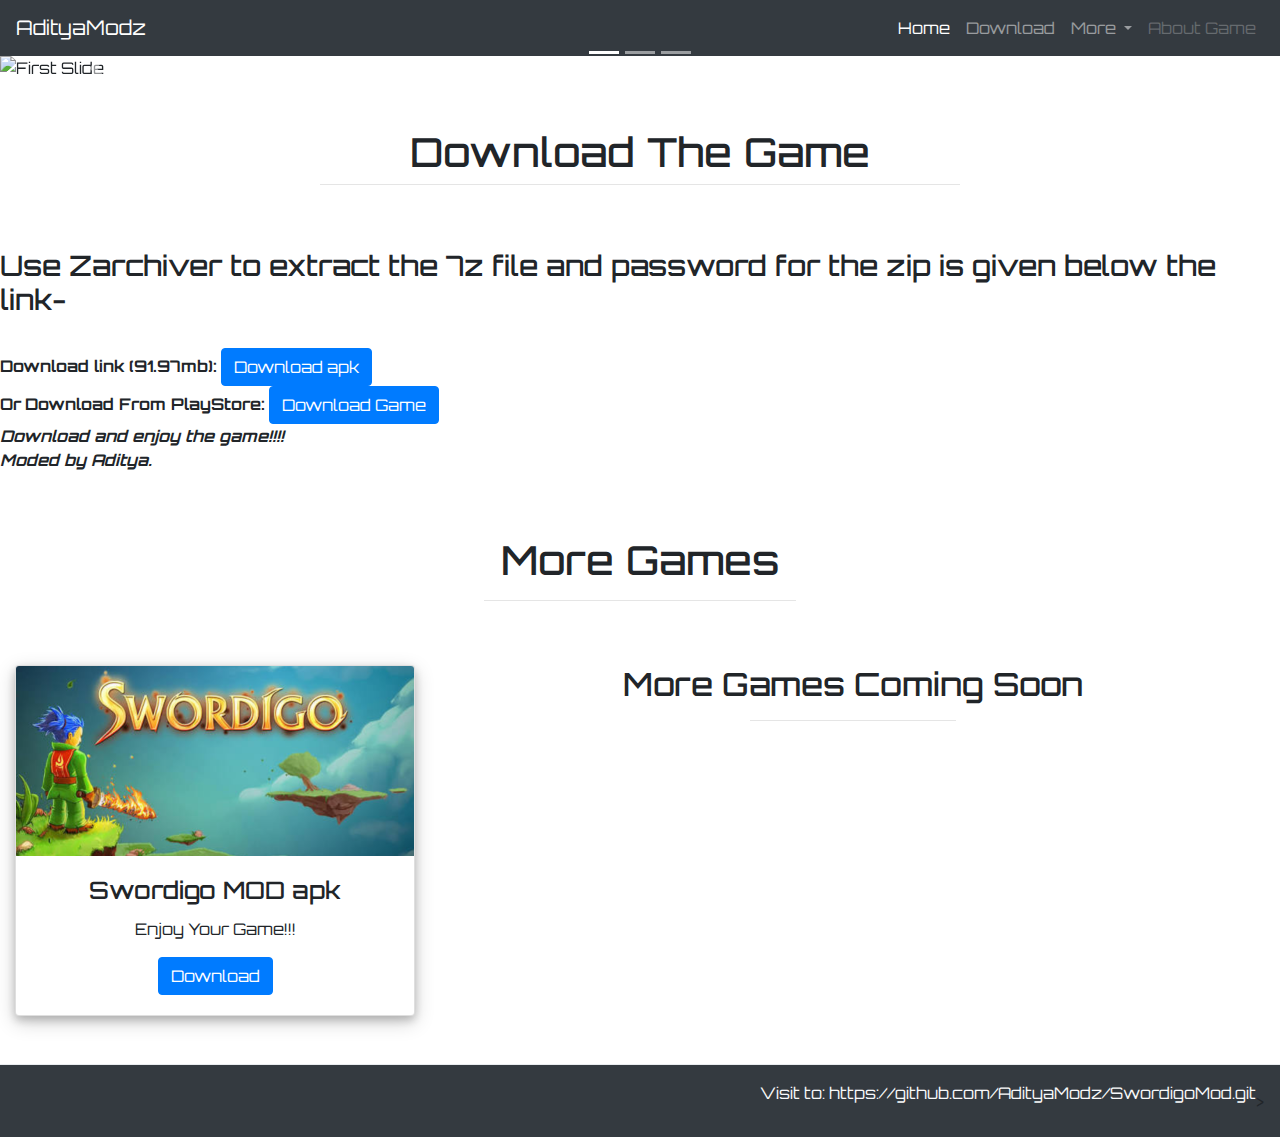
==== download.html @ bc323b4a "Minecraft Apk (1.16.20.03)" ====
<!doctype html>
<html lang="en">
  <head>
    <meta charset="utf-8">
    <meta name="viewport" content="width=device-width, initial-scale=1, shrink-to-fit=no">
    <link rel="stylesheet" href="https://maxcdn.bootstrapcdn.com/bootstrap/4.0.0/css/bootstrap.min.css" integrity="sha384-Gn5384xqQ1aoWXA+058RXPxPg6fy4IWvTNh0E263XmFcJlSAwiGgFAW/dAiS6JXm" crossorigin="anonymous">
    <link rel="stylesheet" type="text/css" href="style.css">
    <link href="https://fonts.googleapis.com/css2?family=Orbitron:wght@700&display=swap" rel="stylesheet">
    <title> Minecraft Pocket Edition</title>
    <style> .carousel-inner img {
      width: 100%;
      height: 100%;
    }
    </style>
  </head>

  <body class="Aditya" >
      <header>
        <nav class="navbar navbar-expand-lg navbar-dark bg-dark">
          <a class="navbar-brand" href="#">AdityaModz</a>
          <button class="navbar-toggler" type="button" data-toggle="collapse" data-target="#navbarSupportedContent" aria-controls="navbarSupportedContent" aria-expanded="false" aria-label="Toggle navigation">
            <span class="navbar-toggler-icon"></span>
          </button>
        
          <div class="collapse navbar-collapse" id="navbarSupportedContent">
            <ul class="navbar-nav ml-auto">
              <li class="nav-item active">
                <a class="nav-link" href="index.html">Home <span class="sr-only">(current)</span></a>
              </li>
              <li class="nav-item">
                <a class="nav-link" href="download.html">Download</a>
              </li>
              <li class="nav-item dropdown">
                <a class="nav-link dropdown-toggle" href="#" id="navbarDropdown" role="button" data-toggle="dropdown" aria-haspopup="true" aria-expanded="false">
                  More
                </a>
                <div class="dropdown-menu" aria-labelledby="navbarDropdown">
                  <a class="dropdown-item" href="download.html">Download Page</a>
                  <div class="dropdown-divider"></div>
                  <a class="dropdown-item" href="view.html">View more information</a>
                  <a class="dropdown-item" href="download.html">Close</a>
                </div>
              </li>
              <li class="nav-item">
                <a class="nav-link disabled" href="view.html">About Game</a>
              </li>
            </ul>
            
          </div>
        </nav>
        <div id="carouselExampleIndicators" class="carousel slide" data-ride="carousel">
            <ol class="carousel-indicators">
              <li data-target="#carouselExampleIndicators" data-slide-to="0" class="active"></li>
              <li data-target="#carouselExampleIndicators" data-slide-to="1"></li>
              <li data-target="#carouselExampleIndicators" data-slide-to="2"></li>
            </ol>
            <div class="carousel-inner">
              <div class="carousel-item active text-capitalize">
                <img class="d-block w-100" src="Images/first.png" alt="First slide">
                <div class="carousel-caption d-none d-md-block">
                  <h1>Minecraft Pocket Edition</h1>
                      <p class="text-primary ">Download Minecraft Pocket Edition For Free </p>
                </div>
              </div>
              <div class="carousel-item text-capitalize">
                <img class="d-block w-100" src="Images/second.png" alt="Second slide">
                <div class="carousel-caption d-none d-md-block">
                  <h1>Latest Update</h1>
                      <p>Minecraft Latest Update (1.16.20.3 ,Nether Update) </p>
                </div>
              </div>
              <div class="carousel-item text-capitalize">
                <img class="d-block w-100" src="Images/third.png" alt="Third slide">
                <div class="carousel-caption d-none d-md-block">
                  <h1>Download For Free</h1>
                  <p>Get Minecraft P.E(1.16.20.3) For Free</p>
                </div>
              </div>
            </div>
            <a class="carousel-control-prev" href="#carouselExampleIndicators" role="button" data-slide="prev">
              <span class="carousel-control-prev-icon" aria-hidden="true"></span>
              <span class="sr-only">Previous</span>
            </a>
            <a class="carousel-control-next" href="#carouselExampleIndicators" role="button" data-slide="next">
              <span class="carousel-control-next-icon" aria-hidden="true"></span>
              <span class="sr-only">Next</span>
            </a>
          </div>
      </header>
      <section>
          <h1 class=" text-center pt-5">Download The Game</h1>
          <hr class=" pt-5 m-auto w-50">
          <p>
            
            <h3>Use Zarchiver to extract the 7z file and password for the zip is given below the link-</h3><br>
                
            <b>Download link (91.97mb):</b>
            <a href="https://linkgenie.me/s/2NfVb" class="btn btn-primary">Download apk</a><br> 
            <b>Or</b>
            <b> Download From PlayStore:</b>
            <a href="https://play.google.com/store/apps/details?id=com.mojang.minecraftpe" class="btn btn-primary">Download Game</a><br>   
            <b> <i>Download and enjoy the game!!!!</i></b><br>
                
            <b><i>Moded by Aditya.</b></i>
            
          </p>


          <section>
            <div class="container-fluid text-center text-justify">
              <h1 class="text-center text-capitalize pt-5">More Games</h1>
              <hr class="w-25 mx-auto pt-5">
      
              <div class="row">
                <div class="col-lg-4 col-md-4 col-12">
                   
                    <div class="card mb-5" style="width:400px">
                      
                      <img class="card-img-top" src="Images/head.png" alt="Card image">
                      <div class="card-body">
                        <h4 class="card-title">Swordigo MOD apk</h4>
                        <p class="card-text">Enjoy Your Game!!!</p>
                        <a href="download.html" class="btn btn-primary">Download</a>
                        
                      </div>
                    </div> 
                </div>
      
                <div class="col-lg-8 col-md-8 col-12">
                  <h2 class="text-center"> More Games Coming Soon </h2>
                  <hr class="w-25 mx-auto pt-5">
                  
                </div>
      
              </div>
            </div>
          </section> 
          

      </section>
      <footer class=" modal-footer bg-dark text-center " >
        <p class=" text-center text-light"> Visit to: https://github.com/AdityaModz/SwordigoMod.git </p>
  >
  
      </footer>
  

















      <script src="https://code.jquery.com/jquery-3.2.1.slim.min.js" integrity="sha384-KJ3o2DKtIkvYIK3UENzmM7KCkRr/rE9/Qpg6aAZGJwFDMVNA/GpGFF93hXpG5KkN" crossorigin="anonymous"></script>
    <script src="https://cdnjs.cloudflare.com/ajax/libs/popper.js/1.12.9/umd/popper.min.js" integrity="sha384-ApNbgh9B+Y1QKtv3Rn7W3mgPxhU9K/ScQsAP7hUibX39j7fakFPskvXusvfa0b4Q" crossorigin="anonymous"></script>
    <script src="https://maxcdn.bootstrapcdn.com/bootstrap/4.0.0/js/bootstrap.min.js" integrity="sha384-JZR6Spejh4U02d8jOt6vLEHfe/JQGiRRSQQxSfFWpi1MquVdAyjUar5+76PVCmYl" crossorigin="anonymous"></script>
  </body>
</html>
---- style.css ----
*{
    margin:0;
    padding:0;
        
}


.Aditya{
    font-family: 'Orbitron', sans-serif;
}

div.card {
    width: 250px;
    box-shadow: 0 4px 8px 0 rgba(0, 0, 0, 0.2), 0 6px 20px 0 rgba(0, 0, 0, 0.19);
    text-align: center;
  }
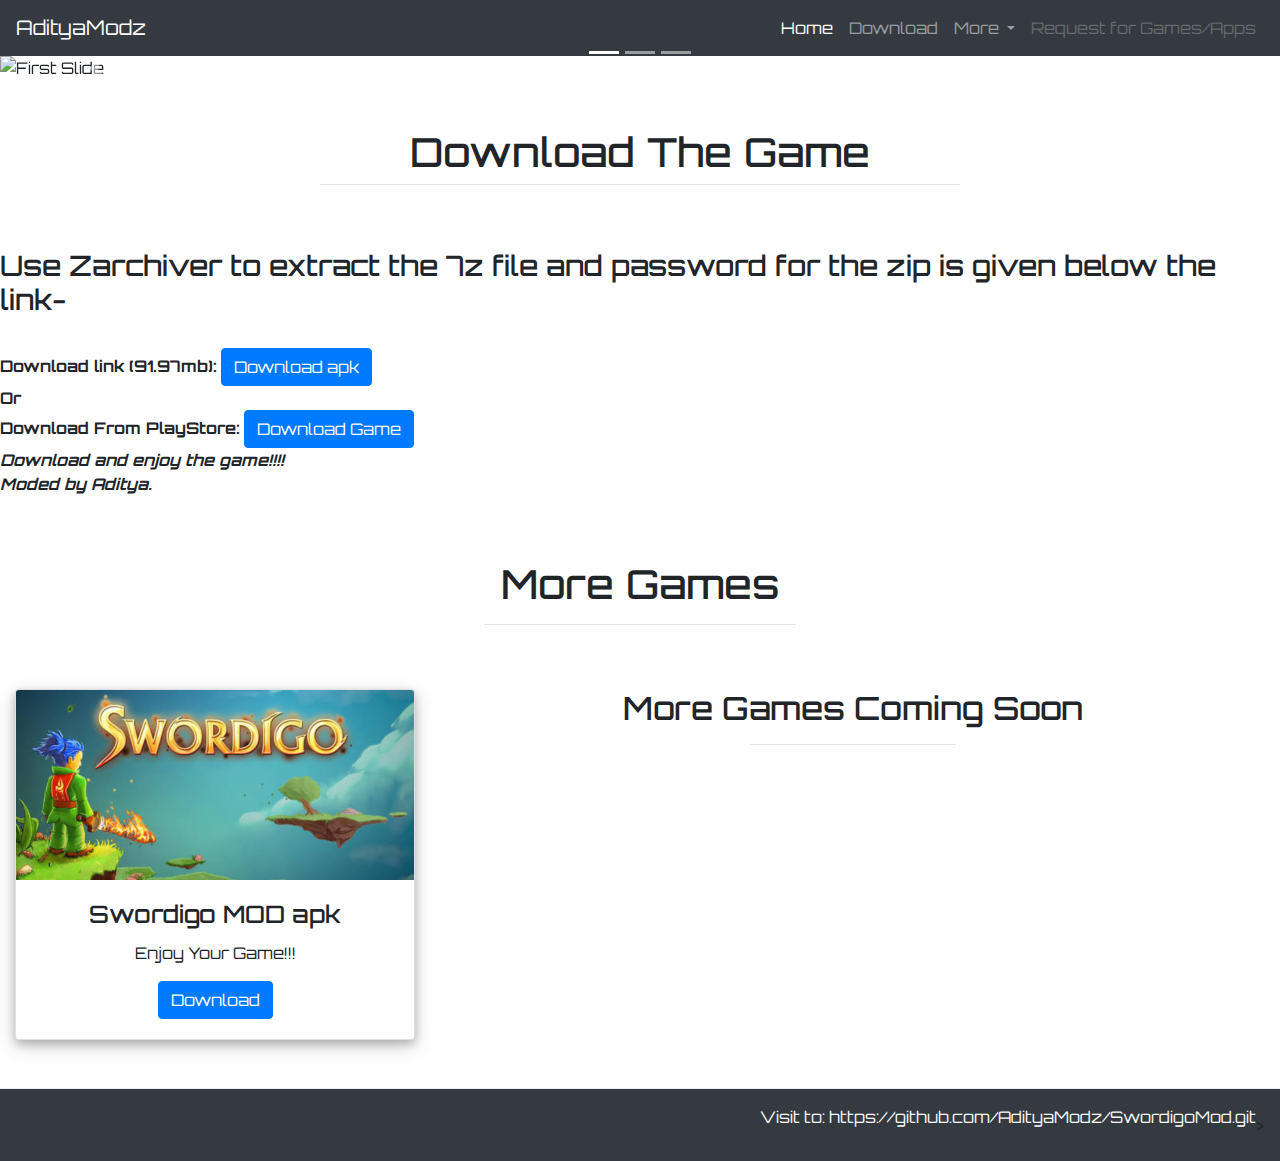
==== commit 904e6c59: "Update download.html" ====
--- a/download.html
+++ b/download.html
@@ -42,7 +42,8 @@
                 </div>
               </li>
               <li class="nav-item">
-                <a class="nav-link disabled" href="view.html">About Game</a>
+                <a class="nav-link disabled" href="https://surveyheart.com/form/5f3fbe6a2dfe06110d17d3e2
+                                                   ">Request for Games/Apps</a>
               </li>
             </ul>
             
@@ -96,7 +97,7 @@
                 
             <b>Download link (91.97mb):</b>
             <a href="https://linkgenie.me/s/2NfVb" class="btn btn-primary">Download apk</a><br> 
-            <b>Or</b>
+            <b>Or</b><br>
             <b> Download From PlayStore:</b>
             <a href="https://play.google.com/store/apps/details?id=com.mojang.minecraftpe" class="btn btn-primary">Download Game</a><br>   
             <b> <i>Download and enjoy the game!!!!</i></b><br>
@@ -120,7 +121,7 @@
                       <div class="card-body">
                         <h4 class="card-title">Swordigo MOD apk</h4>
                         <p class="card-text">Enjoy Your Game!!!</p>
-                        <a href="download.html" class="btn btn-primary">Download</a>
+                        <a href="https://adityamodz.github.io/SwordigoMod/" class="btn btn-primary">Download</a>
                         
                       </div>
                     </div> 
@@ -165,4 +166,4 @@
     <script src="https://cdnjs.cloudflare.com/ajax/libs/popper.js/1.12.9/umd/popper.min.js" integrity="sha384-ApNbgh9B+Y1QKtv3Rn7W3mgPxhU9K/ScQsAP7hUibX39j7fakFPskvXusvfa0b4Q" crossorigin="anonymous"></script>
     <script src="https://maxcdn.bootstrapcdn.com/bootstrap/4.0.0/js/bootstrap.min.js" integrity="sha384-JZR6Spejh4U02d8jOt6vLEHfe/JQGiRRSQQxSfFWpi1MquVdAyjUar5+76PVCmYl" crossorigin="anonymous"></script>
   </body>
-</html>+</html>
